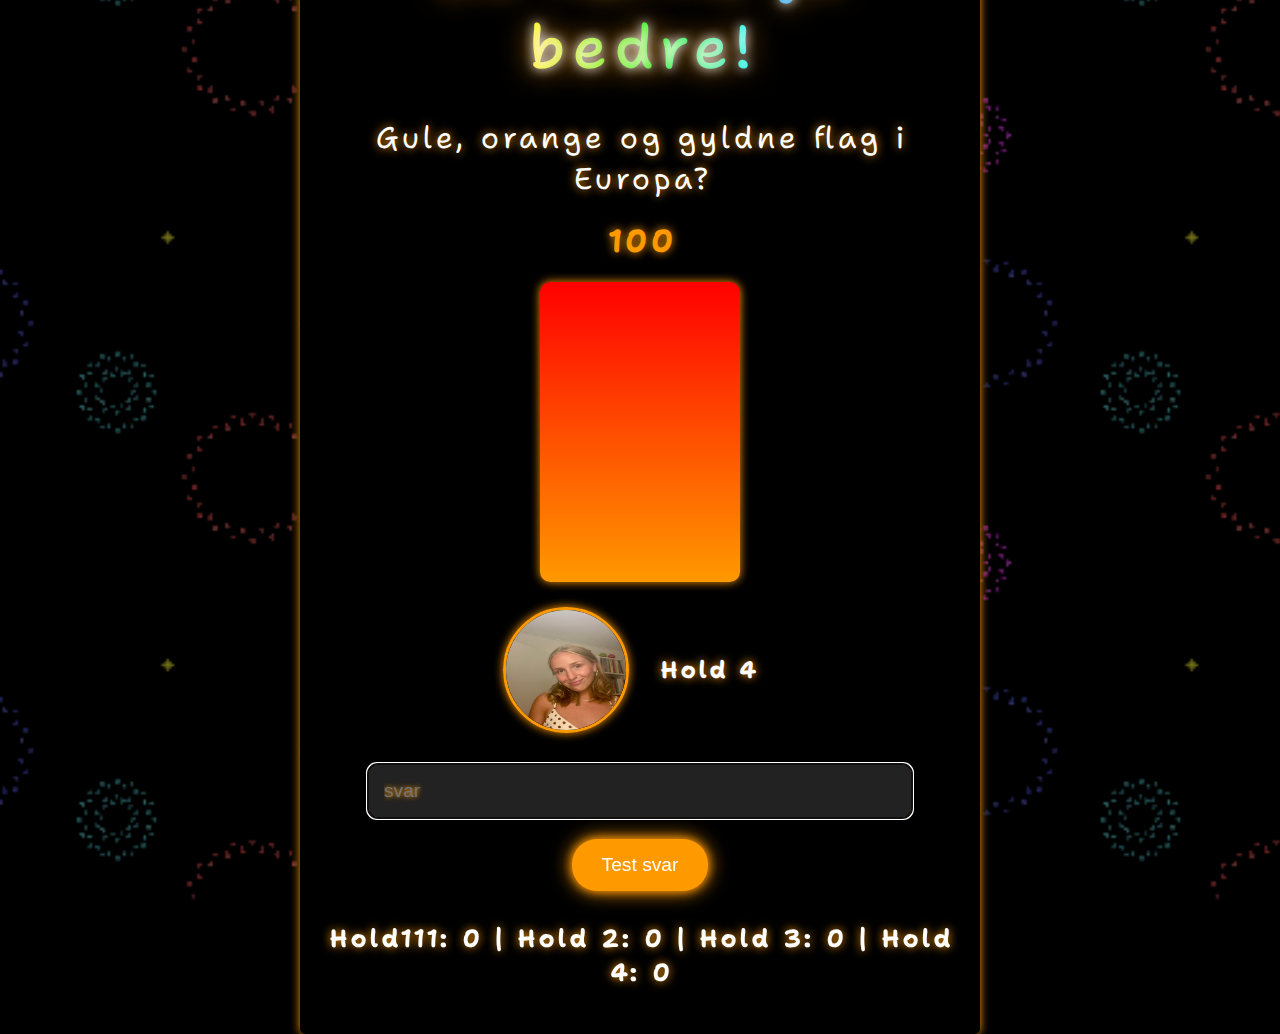
==== quiz.html @ 688104b1 "first commit" ====
<!DOCTYPE html>
<html lang="en">

<head>
  <meta charset="UTF-8">
  <meta name="viewport" content="width=device-width, initial-scale=1.0">
  <title>Jo færre jo bedre!</title>
  <link rel="stylesheet" href="style.css">
  <link rel="preconnect" href="https://fonts.googleapis.com">
  <link rel="preconnect" href="https://fonts.gstatic.com" crossorigin>
  <link
    href="https://fonts.googleapis.com/css2?family=Indie+Flower&family=Shantell+Sans:ital,wght@0,300..800;1,300..800&display=swap"
    rel="stylesheet">
</head>

<body>
  <div id="start-screen" style="display: none;">
    <h2>Setup Teams</h2>
    <form id="setup-form">
      <div id="team-inputs"></div>
      <button type="submit">Start Game</button>
    </form>
  </div>

  <div id="game" style="display: none;">
    <h1>Jo færre jo bedre!</h1>

    <!-- Question Text -->
    <p id="question-text"></p>

    <!-- Buttons -->

    <!-- Meter Bar -->
    <div id="countdown-number">100</div>
    <div id="meter-container">
      <div id="meter-bar"></div>
    </div>
    <!-- Playes Image and Answer -->
    <div id="player" class="player-info">
      <div id="player1">
        <img class="player-img" src="holdbilleder/IMG_2914 copy.jpeg" alt="Player 1">
      </div>
      <div id="player2">
        <img class="player-img" src="holdbilleder/IMG_2909 copy.jpeg" alt="Player 2">
      </div>
      <div id="player3">
        <img class="player-img" src="holdbilleder/IMG_2914 copy.jpeg" alt="Player 3">
      </div>
      <div id="player4">
        <img class="player-img" src="holdbilleder/IMG_0440 2.jpeg" alt="Player 4">
      </div>
      <h2 id="teamname">Player 2</h2>
    </div>
    <div>
      <input type="text" id="answer" placeholder="svar" />
      <button id="submit-answers" onclick="submitAnswer()">Test svar</button>
      <button id="show-zero-scores" style="display: none;">Vis nulpointer</button>
      <button id="next-question" onclick="nextQuestion()">Næste spørgsmål</button>
    </div>
    <!-- Player Scores -->
    <p id="player-scores"></p>

  </div>

  <!-- Winner Container with text and winnerphoto-->
  <div id="winner-container">
    <h2 id="winner-text"></h2>
    <div id="winner-photos">
      <img id="winner-photo1" style="display: none;" src="holdbilleder/IMG_2914 copy.jpeg" alt="Winner">
      <img id="winner-photo2" style="display: none;" src="holdbilleder/IMG_2909 copy.jpeg" alt="Winner">
      <img id="winner-photo3" style="display: none;" src="holdbilleder/IMG_2914 copy.jpeg" alt="Winner">
      <img id="winner-photo4" style="display: none;" src="holdbilleder/IMG_0440 2.jpeg" alt="Winner">
    </div>
  </div>

  <script src="script.js"></script>

</body>

</html>
---- style.css ----
/* Body Styles */
body {
  font-family: "Shantell Sans", cursive;
  font-optical-sizing: auto;
  font-style: normal;
  font-variation-settings:
    "BNCE" -3,
    "INFM" 0,
    "SPAC" 23.6;
  background-color: #000;
  /* Dark background for a festive look */
  display: flex;
  justify-content: center;
  align-items: center;
  height: 100vh;
  margin: 0;
  text-align: center;
  background-size: cover;
  background-position: center;
  background-repeat: no-repeat;
  animation: sparkle 5s infinite;
}

#start-screen {
  display: flex;
  flex-direction: column;
  align-items: center;
  justify-content: center;
  background-color: rgba(0, 0, 0, 0.8);
  padding: 20px;
  border-radius: 10px;
  box-shadow: 0 0 10px #ff9900;
  color: #fff;
}

#game {
  width: 50%;
  background-color: #000;
  padding: 20px;
  border-radius: 5px;
  box-shadow: 0 0 10px #ff9900;
}


/* Sparkle effect */
@keyframes sparkle {

  0%,
  100% {
    background-color: #000;
  }

  50% {
    background-color: #111;
  }
}

/* Header Styles */
h1 {
  background: linear-gradient(to right, #ff0000, #ff9900, #ffff00, #00ff00, #00ffff, #0000ff, #9900ff);
  -webkit-background-clip: text;
  color: transparent;
  font-weight: 500;
  font-size: 60px;
  margin-bottom: 20px;
  text-shadow: 0 0 12px #fff, 0 0 30px #ff9900;
  animation: glow 3s infinite;
}

/* Glowing Text Animation */
@keyframes glow {

  0%,
  100% {
    text-shadow: 0 0 10px #ff9900, 0 0 20px #ff9900, 0 0 30px #ff9900;
  }

  50% {
    text-shadow: 0 0 15px #ffff00, 0 0 25px #ff9900, 0 0 35px #ff0000;
  }
}

/* Question Text */
#question-text {
  font-size: 30px;
  margin-bottom: 20px;
  color: #fff;
  text-shadow: 0 0 10px #ff9900;
}

/* Input Fields */
input[type="text"] {
  width: 80%;
  padding: 15px;
  margin: 10px 0;
  border-radius: 10px;
  border: 2px solid #ff9900;
  font-size: 1.2em;
  background-color: #222;
  color: #fff;
  text-shadow: 0 0 5px #ff9900;
}

/* Buttons */
button {
  padding: 15px 30px;
  background-color: #ff9900;
  color: white;
  border: none;
  border-radius: 25px;
  font-size: 1.2em;
  cursor: pointer;
  margin: 10px;
  transition: background-color 0.3s, transform 0.2s;
  box-shadow: 0 0 10px #ff9900, 0 0 20px #ff9900;
}

button:hover {
  background-color: #ff5500;
  transform: scale(1.1);
  box-shadow: 0 0 15px #ff5500, 0 0 30px #ff5500;
}

/* Team Name */
#teamname {
  color: white;
  padding: 20px;
  font-size: 1.5em;
  text-shadow: 0 0 10px #ff9900;
  animation: flicker 2s infinite;
}

/* Flicker Effect */
@keyframes flicker {

  0%,
  100% {
    opacity: 1;
  }

  50% {
    opacity: 0.8;
  }
}

/* Player Images */
.player-img {
  width: 120px;
  height: 120px;
  border-radius: 50%;
  margin-right: 10px;
  border: 3px solid #ff9900;
  box-shadow: 0 0 10px #ff9900;
}

/* Player Info */
.player-info {
  display: flex;
  align-items: center;
  justify-content: center;
  margin-bottom: 20px;
  margin-top: 20px;
}

/* Player Scores */
#player-scores {
  font-size: 25px;
  margin-top: 20px;
  font-weight: bold;
  color: #fff;
  text-shadow: 0 0 10px #ff9900;
}

/* Countdown Meter */
#meter-container {
  position: relative;
  width: 200px;
  height: 300px;
  background-color: #222;
  border-radius: 10px;
  overflow: hidden;
  margin-top: 20px;
  display: inline-block;
  box-shadow: 0 0 10px #ff9900;
}

#countdown-number {
  font-size: 2em;
  font-weight: bold;
  color: #ff9900;
  text-shadow: 0 0 10px #ff9900;
}

#meter-bar {
  width: 100%;
  height: 0%;
  background: linear-gradient(to top, #ff9900, #ff0000);
  position: absolute;
  bottom: 0;
  transition: height 0.1s ease-out;
}

/* Winner Container */
#winner-container {
  display: none;
  font-size: 2em;
  font-weight: bold;
  margin-top: 20px;
  color: #ff9900;
  text-shadow: 0 0 10px #ff9900, 0 0 20px #ff0000;
}

/* Fireworks Animation */
body::after {
  content: '';
  position: absolute;
  top: 0;
  left: 0;
  width: 100%;
  height: 100%;
  pointer-events: none;
  background: url('fireworks.gif') center;
  background-size: 40%;
  opacity: 0.7;
  z-index: -1;
}

#winner-photos img {
  width: 400px;
  /* Adjust the width as needed */
  height: auto;
  /* Maintain aspect ratio */
  margin: 10px;
  display: block;
  margin-left: auto;
  margin-right: auto;
}
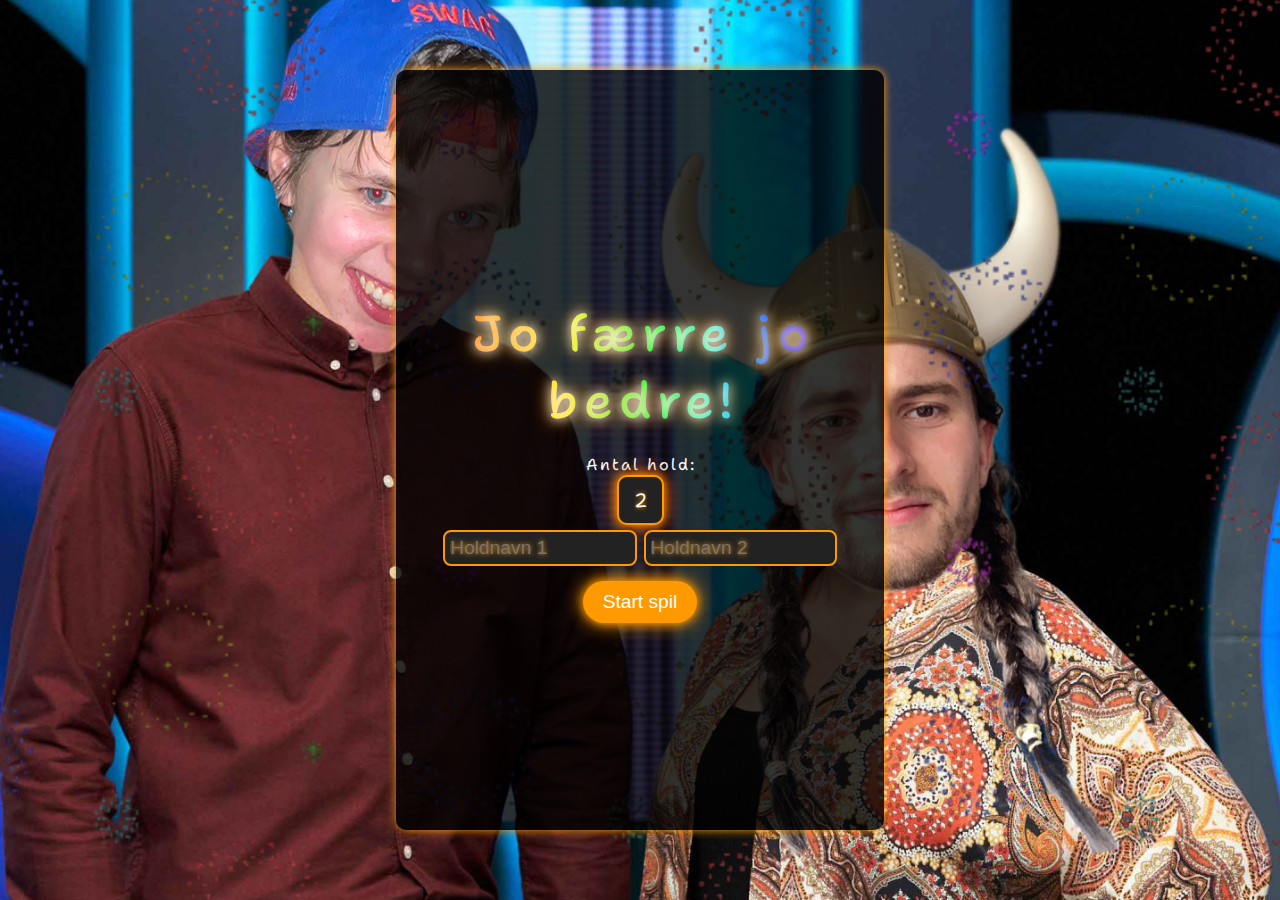
==== commit 0d1c0a88: "Changes. billeder - nmb team selection" ====
--- a/quiz.html
+++ b/quiz.html
@@ -13,13 +13,20 @@
     rel="stylesheet">
 </head>
 
-<body>
-  <div id="start-screen" style="display: none;">
-    <h2>Setup Teams</h2>
-    <form id="setup-form">
-      <div id="team-inputs"></div>
-      <button type="submit">Start Game</button>
-    </form>
+<body class="start-screen-active">
+  <div id="start-screen">
+    <h1>Jo færre jo bedre!</h1>
+    <label for="team-selector">Antal hold:</label>
+    <select id="team-selector" name="team-selector" onchange="generateForms()">d
+      <option value="2">2</option>
+      <option value="3">3</option>
+      <option value="4">4</option>
+    </select>
+    <div id="team-inputs">
+      <input type="text" id="team-name" placeholder="Holdnavn 1" />
+      <input type="text" id="team-name" placeholder="Holdnavn 2" />
+    </div>
+    <button type="button" id="start-game">Start spil</button>
   </div>
 
   <div id="game" style="display: none;">
@@ -28,34 +35,43 @@
     <!-- Question Text -->
     <p id="question-text"></p>
 
+
     <!-- Buttons -->
 
     <!-- Meter Bar -->
-    <div id="countdown-number">100</div>
-    <div id="meter-container">
-      <div id="meter-bar"></div>
+    <div id="meter">
+      <div id="countdown-number">100</div>
+      <div id="meter-container">
+        <div id="meter-bar"></div>
+      </div>
     </div>
     <!-- Playes Image and Answer -->
-    <div id="player" class="player-info">
+    <div id="player-container" class="player-info">
       <div id="player1">
-        <img class="player-img" src="holdbilleder/IMG_2914 copy.jpeg" alt="Player 1">
+        <img class="player-img" src="holdbilleder/theakat.png" alt="Player 1">
       </div>
       <div id="player2">
-        <img class="player-img" src="holdbilleder/IMG_2909 copy.jpeg" alt="Player 2">
+        <img class="player-img" src="holdbilleder/slememma.png" alt="Player 2">
       </div>
       <div id="player3">
-        <img class="player-img" src="holdbilleder/IMG_2914 copy.jpeg" alt="Player 3">
+        <img class="player-img" src="holdbilleder/albertdany.png" alt="Player 3">
       </div>
       <div id="player4">
         <img class="player-img" src="holdbilleder/IMG_0440 2.jpeg" alt="Player 4">
       </div>
       <h2 id="teamname">Player 2</h2>
     </div>
-    <div>
+    <div id="answer-container">
       <input type="text" id="answer" placeholder="svar" />
       <button id="submit-answers" onclick="submitAnswer()">Test svar</button>
-      <button id="show-zero-scores" style="display: none;">Vis nulpointer</button>
-      <button id="next-question" onclick="nextQuestion()">Næste spørgsmål</button>
+    </div>
+    <div>
+
+      <div>
+
+        <button id="show-zero-scores" style="display: none;">Vis nulpointer</button>
+        <button id="next-question" onclick="nextQuestion()">Næste spørgsmål</button>
+      </div>
     </div>
     <!-- Player Scores -->
     <p id="player-scores"></p>
@@ -66,15 +82,13 @@
   <div id="winner-container">
     <h2 id="winner-text"></h2>
     <div id="winner-photos">
-      <img id="winner-photo1" style="display: none;" src="holdbilleder/IMG_2914 copy.jpeg" alt="Winner">
-      <img id="winner-photo2" style="display: none;" src="holdbilleder/IMG_2909 copy.jpeg" alt="Winner">
-      <img id="winner-photo3" style="display: none;" src="holdbilleder/IMG_2914 copy.jpeg" alt="Winner">
+      <img id="winner-photo1" style="display: none;" src="holdbilleder/theakat.png" alt="Winner">
+      <img id="winner-photo2" style="display: none;" src="holdbilleder/slememma.png" alt="Winner">
+      <img id="winner-photo3" style="display: none;" src="holdbilleder/albertdany.png" alt="Winner">
       <img id="winner-photo4" style="display: none;" src="holdbilleder/IMG_0440 2.jpeg" alt="Winner">
     </div>
   </div>
-
   <script src="script.js"></script>
-
 </body>
 
 </html>--- a/style.css
+++ b/style.css
@@ -21,6 +21,16 @@
   animation: sparkle 5s infinite;
 }
 
+.overskrift {
+  width: 200px;
+  height: 200px;
+}
+
+body.start-screen-active {
+  background: url('nytår.png') center/cover no-repeat, #000;
+  /* Replace 'your-image-path.jpg' with your image file */
+}
+
 #start-screen {
   display: flex;
   flex-direction: column;
@@ -31,11 +41,19 @@
   border-radius: 10px;
   box-shadow: 0 0 10px #ff9900;
   color: #fff;
+  width: 35%;
+  height: 80%;
+}
+
+#start-screen form {
+  width: 100%;
+  max-width: 400px;
 }
 
 #game {
-  width: 50%;
+  width: 65%;
   background-color: #000;
+  opacity: 0.8;
   padding: 20px;
   border-radius: 5px;
   box-shadow: 0 0 10px #ff9900;
@@ -59,13 +77,16 @@
 h1 {
   background: linear-gradient(to right, #ff0000, #ff9900, #ffff00, #00ff00, #00ffff, #0000ff, #9900ff);
   -webkit-background-clip: text;
+  background-clip: text;
   color: transparent;
   font-weight: 500;
-  font-size: 60px;
+  font-size: 50px;
   margin-bottom: 20px;
-  text-shadow: 0 0 12px #fff, 0 0 30px #ff9900;
-  animation: glow 3s infinite;
-}
+  text-shadow: 0 0 12px #fff, 0 0 20px #ff9900;
+  animation: glow 2s infinite;
+}
+
+
 
 /* Glowing Text Animation */
 @keyframes glow {
@@ -90,10 +111,10 @@
 
 /* Input Fields */
 input[type="text"] {
-  width: 80%;
-  padding: 15px;
-  margin: 10px 0;
-  border-radius: 10px;
+  width: 40%;
+  padding: 5px;
+  margin: 5px 0;
+  border-radius: 8px;
   border: 2px solid #ff9900;
   font-size: 1.2em;
   background-color: #222;
@@ -101,9 +122,11 @@
   text-shadow: 0 0 5px #ff9900;
 }
 
+
+
 /* Buttons */
 button {
-  padding: 15px 30px;
+  padding: 10px 20px;
   background-color: #ff9900;
   color: white;
   border: none;
@@ -115,11 +138,14 @@
   box-shadow: 0 0 10px #ff9900, 0 0 20px #ff9900;
 }
 
+
+
 button:hover {
   background-color: #ff5500;
   transform: scale(1.1);
   box-shadow: 0 0 15px #ff5500, 0 0 30px #ff5500;
 }
+
 
 /* Team Name */
 #teamname {
@@ -130,6 +156,7 @@
   animation: flicker 2s infinite;
 }
 
+
 /* Flicker Effect */
 @keyframes flicker {
 
@@ -146,9 +173,8 @@
 /* Player Images */
 .player-img {
   width: 120px;
-  height: 120px;
-  border-radius: 50%;
-  margin-right: 10px;
+  border-radius: 20%;
+  margin-right: 5px;
   border: 3px solid #ff9900;
   box-shadow: 0 0 10px #ff9900;
 }
@@ -158,7 +184,7 @@
   display: flex;
   align-items: center;
   justify-content: center;
-  margin-bottom: 20px;
+  margin-bottom: 5px;
   margin-top: 20px;
 }
 
@@ -234,4 +260,71 @@
   display: block;
   margin-left: auto;
   margin-right: auto;
-}+}
+
+/* Style for the select dropdown */
+#team-selector {
+  background-color: #222;
+  /* Dark background to match the theme */
+  color: #fff;
+  /* White text for contrast */
+  font-family: "Shantell Sans", cursive;
+  /* Consistent font style */
+  font-size: 1.2em;
+  padding: 10px 15px;
+  border: 2px solid #ff9900;
+  /* Glowing border effect */
+  border-radius: 10px;
+  /* Rounded corners */
+  box-shadow: 0 0 10px #ff9900, 0 0 20px #ff5500;
+  /* Glow effect */
+  text-shadow: 0 0 5px #ff9900;
+  transition: all 0.3s ease-in-out;
+  cursor: pointer;
+  appearance: none;
+  /* Custom styling for dropdown arrow */
+}
+
+/* Custom arrow styling */
+#team-selector::-ms-expand {
+  display: none;
+  /* Remove default dropdown arrow for IE */
+}
+
+#team-selector::after {
+  content: '▼';
+  /* Add a custom dropdown arrow */
+  color: #ff9900;
+  position: absolute;
+  right: 15px;
+  pointer-events: none;
+}
+
+/* Hover effect */
+#team-selector:hover {
+  background-color: #333;
+  /* Slightly lighter on hover */
+  border-color: #ff5500;
+  /* Brighten border on hover */
+  box-shadow: 0 0 15px #ff5500, 0 0 30px #ff9900;
+}
+
+/* Options dropdown */
+#team-selector option {
+  background-color: #000;
+  /* Match body background */
+  color: #fff;
+  /* White text */
+  font-size: 1em;
+  padding: 5px 10px;
+  text-shadow: 0 0 5px #ff9900;
+}
+
+/* Focus effect */
+#team-selector:focus {
+  outline: none;
+  border-color: #ffff00;
+  /* Bright gold focus */
+  box-shadow: 0 0 15px #ffff00, 0 0 25px #ff9900;
+}
+
